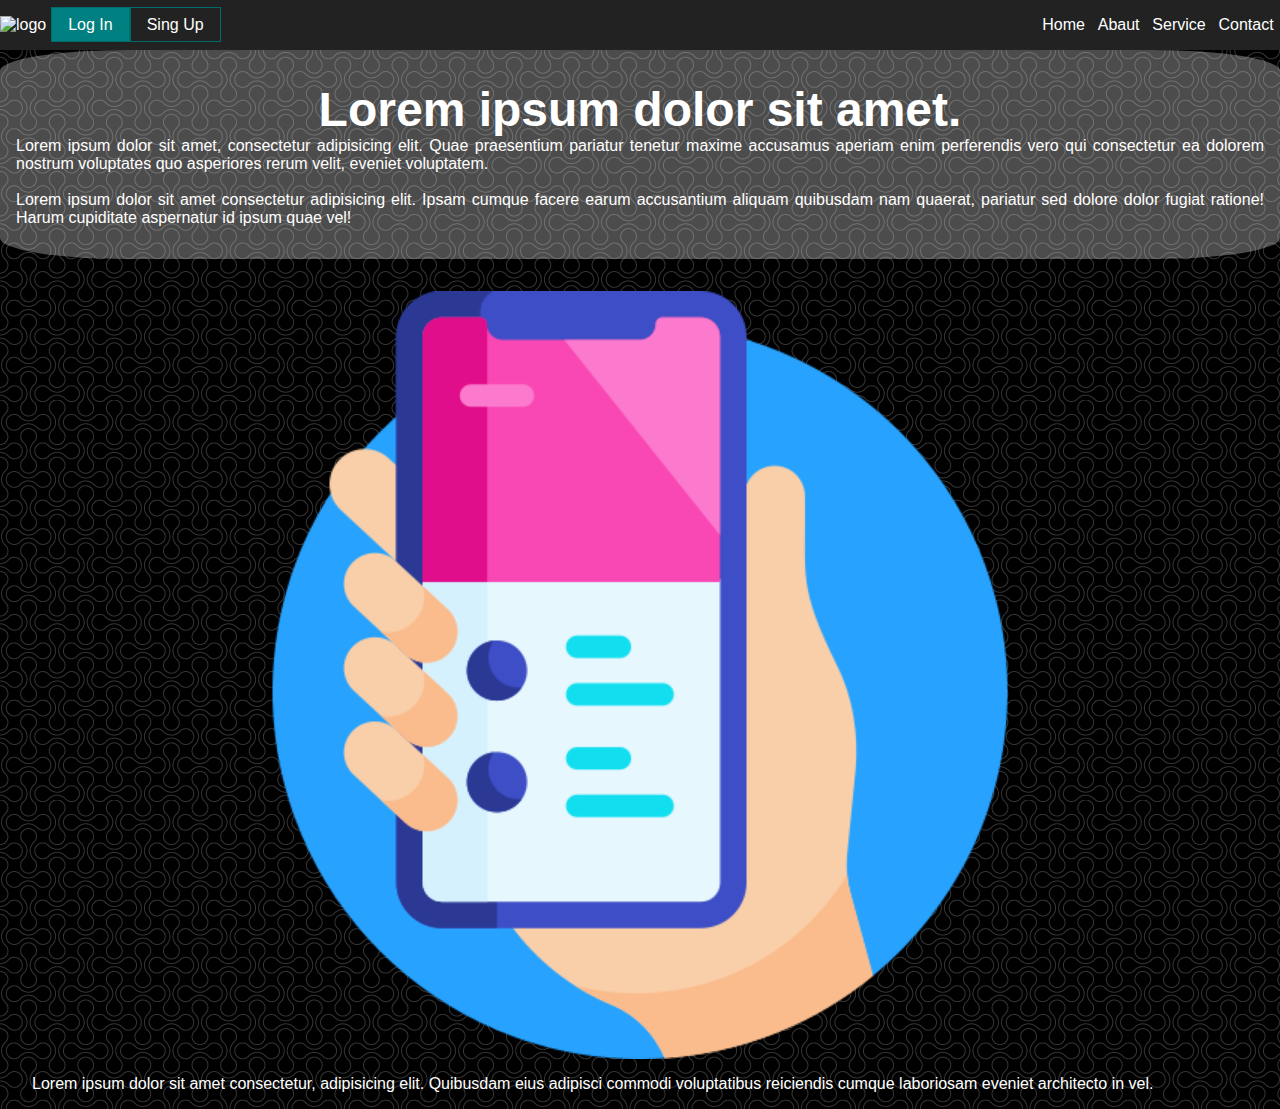
==== index.html @ c364d267 "rename HTML index" ====
<!DOCTYPE html>
<html lang="es">

<head>
    <meta charset="UTF-8">
    <meta http-equiv="X-UA-Compatible" content="IE=edge">
    <meta name="viewport" content="width=device-width, initial-scale=1.0">
    <title>Product Landing</title>
    <link rel="stylesheet" href="style.css">
</head>

<body>
    <header id="header">

        <nav id="nav-bar">
            <ul class="menu">
                <img src="https://i.imgur.com/KqmSo4q.jpg" alt="logo" id="header-img" class="logo">
                <li class="nav-link"><a href="#">Home</a></li>
                <li class="nav-link"><a href="#">Abaut</a></li>
                <li class="nav-link"><a href="#">Service</a></li>
              
                <li class="nav-link"><a href="#">Contact</a></li>
                <li class="item button"><a href="#">Log In</a></li>
                <li class="item button secondary"><a href="#">Sing Up</a></li>
                <li class="toggle"><a href="#"><i class="fas fa bars"></i></a></li>
            </ul>
        </nav>
    </header>
    <div id="container">
        <div id="home">
            <h1>Lorem ipsum dolor sit amet.</h1>
            <p>Lorem ipsum dolor sit amet, consectetur adipisicing elit. Quae praesentium pariatur tenetur maxime accusamus aperiam enim perferendis vero qui consectetur ea dolorem nostrum voluptates quo asperiores rerum velit, eveniet voluptatem.</p><br>

            <p>Lorem ipsum dolor sit amet consectetur adipisicing elit. Ipsam cumque facere earum accusantium aliquam quibusdam nam quaerat, pariatur sed dolore dolor fugiat ratione! Harum cupiditate aspernatur id ipsum quae vel!</p>
        </div>
        <div id="about">
            <img src="imagenes/015-smartphone.png" alt="smarphone"> <br>
            <p>Lorem ipsum dolor sit amet consectetur, adipisicing elit. Quibusdam eius adipisci commodi voluptatibus reiciendis cumque laboriosam eveniet architecto in vel.</p>
        </div>
        <!--
        <form action="https://www.freecodecamp.com/email-submit" id="form">
            <input type="email" name="email" id="email" placeholder="Coloca tu email" required>
            <input type="submit" value="submit" id="submit">
        </form>

        <video src="#" id="video"></video>
-->
    </div>

    <script src="https://cdn.freecodecamp.org/testable-projects-fcc/v1/bundle.js"></script>
</body>

</html>
---- style.css ----
* {
    box-sizing: border-box;
    margin: 0;
    padding: 0;
}

body {
    position: static;
    width: 100vw;
    text-align: justify;
    font-size: 1em;
    color: white;
    font-family: sans-serif;
    background: white;
    background-image: url("imagenes/double-bubble-dark.png");
}

nav {
    background: #222;
}

ul {
    list-style-type: none;
}

a {
    color: white;
    text-decoration: none;
}

a:hover {
    text-decoration: underline;
}

menu li {
    font-size: 1em;
    padding: .9em .3em;
    white-space: nowrap;
}

#header-img {
    width: 11vw;

}

#container{
 display: grid;
 grid-template-columns: repeat(12,1fr);
}

#home{
    background: rgba(255, 251, 251, 0.3);
    padding: 2em 1em;
    grid-column: 1/13;
    border-radius: 10%;
}
#home>h1{
    text-align: center;
    font-size: 3em;
}

#about{
    display: grid;
    grid-column: 1/13;    
    grid-template-columns: repeat(5, 1fr) ;
}
#about>img{
    padding-top: 2em;
    width: 100%;
    grid-column: 2/5;
    }
#about>p{
    grid-column: 1/6;
    padding: 1em 2em;
}

/*Menu para celulares*/

.menu {
    display: flex;
    flex-wrap: wrap;
    justify-content: flex-start;
    align-items: center;
}


.item.button {
    padding: 0em 1em;
    order: 1;
}

.nav-link {
    width: 100%;
    text-align: center;
    order: 2;
    display: none;
}



/*Tabletas*/
@media all and (min-width:600px) {
    .menu {
        justify-content: center;
    }

    .logo {
        flex: 1;
    }

    .toggle {
        flex: 1;
        text-align: right;
    }

    .item.button {
        width: auto;
        order: 0;
        display: block;
    }

    .button.secondary {
        border: 0;
    }

    .button a {
        padding: .5em 1em;
        background: teal;
        border: 1px #006d6d solid;
    }

    .button.secondary a {
        background: transparent;
    }

    .button a:hover {
        text-decoration: none;
    }

    .button:not(.secondary) a:hover {
        background: #006d6d;
        border-color: #005959;
    }

    .button.secondary a:hover {
        color: #ddd;
    }

    .menu li {
        padding: 1em .4em;
    }

    .nav-link {
        display: block;
        width: auto;
        order: 1;
    }

    .menu li.button {
        padding: 0;
    }

    #header-img {
        max-width: 3.2em;
    }
}
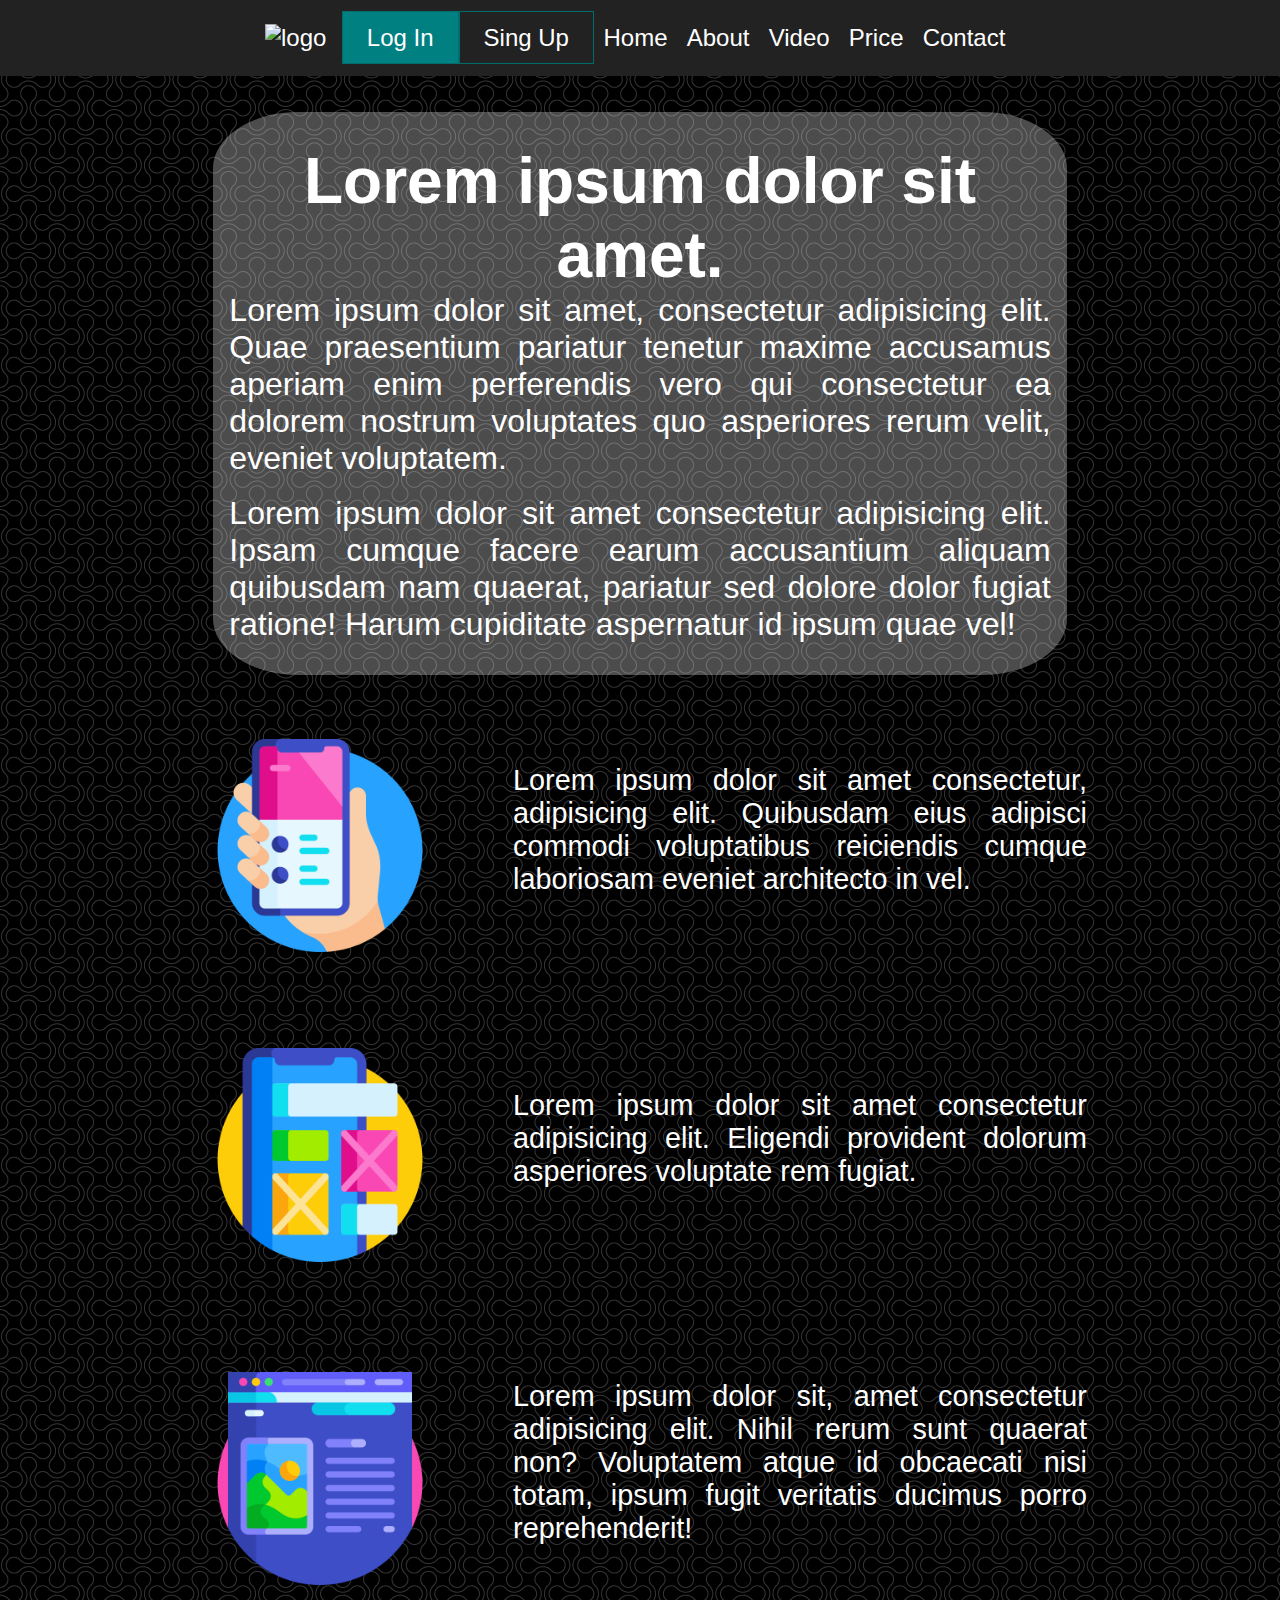
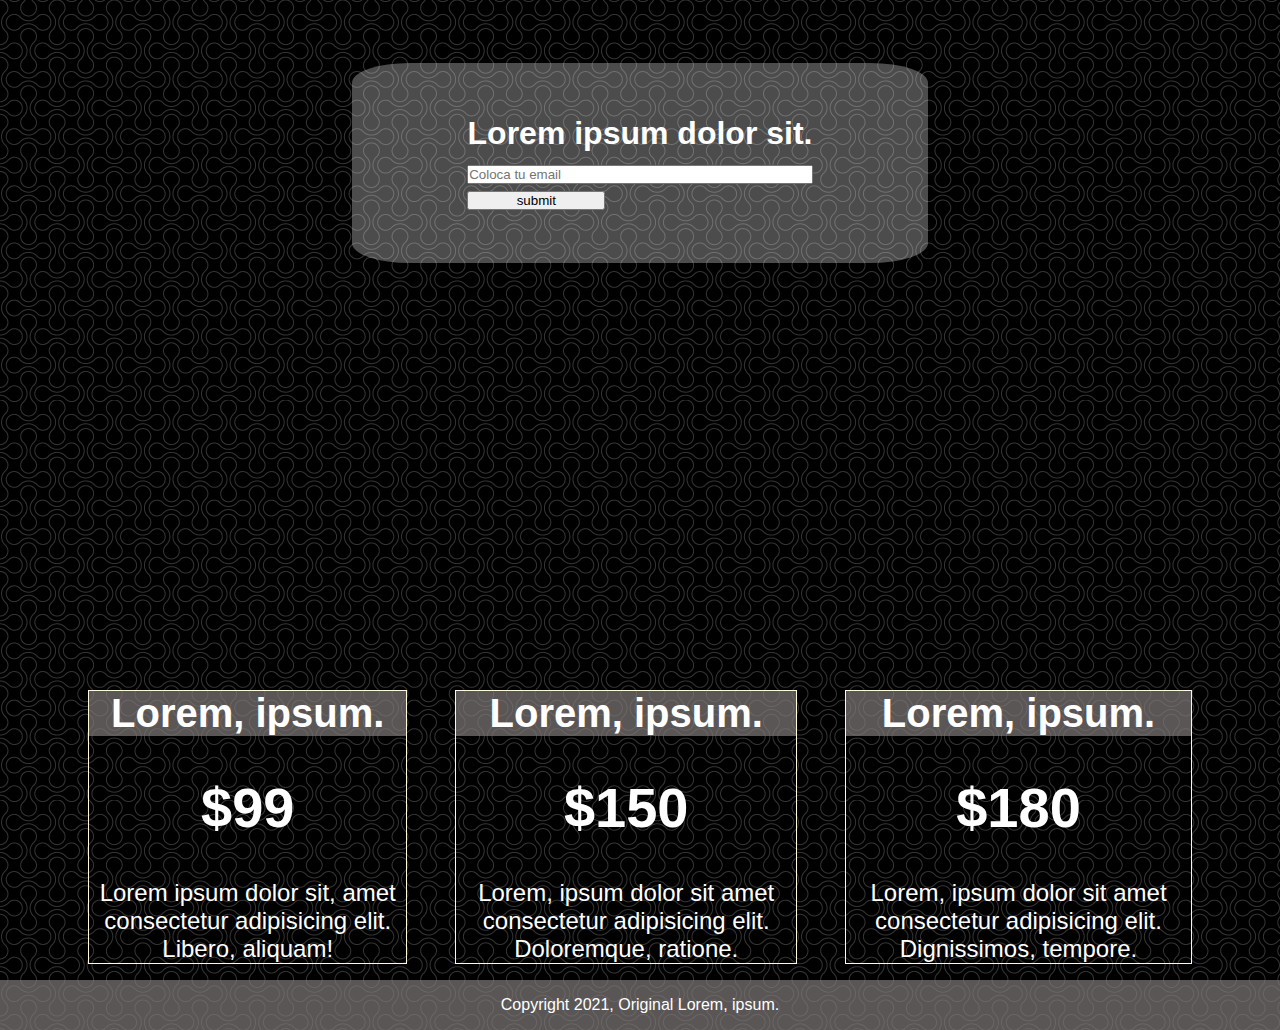
==== commit 9707771e: "final v1.1 have 1 error" ====
--- a/index.html
+++ b/index.html
@@ -15,36 +15,76 @@
         <nav id="nav-bar">
             <ul class="menu">
                 <img src="https://i.imgur.com/KqmSo4q.jpg" alt="logo" id="header-img" class="logo">
-                <li class="nav-link"><a href="#">Home</a></li>
-                <li class="nav-link"><a href="#">Abaut</a></li>
-                <li class="nav-link"><a href="#">Service</a></li>
-              
-                <li class="nav-link"><a href="#">Contact</a></li>
+                <li class="nav-link"><a href="#home">Home</a></li>
+                <li class="nav-link"><a href="#about">About</a></li>
+                <li class="nav-link"><a href="#video">Video</a></li>
+                <li class="nav-link"><a href="#price">Price</a></li>
+                <li class="nav-link"><a href="#contact">Contact</a></li>
                 <li class="item button"><a href="#">Log In</a></li>
                 <li class="item button secondary"><a href="#">Sing Up</a></li>
-                <li class="toggle"><a href="#"><i class="fas fa bars"></i></a></li>
+               
             </ul>
         </nav>
     </header>
     <div id="container">
         <div id="home">
             <h1>Lorem ipsum dolor sit amet.</h1>
-            <p>Lorem ipsum dolor sit amet, consectetur adipisicing elit. Quae praesentium pariatur tenetur maxime accusamus aperiam enim perferendis vero qui consectetur ea dolorem nostrum voluptates quo asperiores rerum velit, eveniet voluptatem.</p><br>
+            <p>Lorem ipsum dolor sit amet, consectetur adipisicing elit. Quae praesentium pariatur tenetur maxime
+                accusamus aperiam enim perferendis vero qui consectetur ea dolorem nostrum voluptates quo asperiores
+                rerum velit, eveniet voluptatem.</p><br>
 
-            <p>Lorem ipsum dolor sit amet consectetur adipisicing elit. Ipsam cumque facere earum accusantium aliquam quibusdam nam quaerat, pariatur sed dolore dolor fugiat ratione! Harum cupiditate aspernatur id ipsum quae vel!</p>
+            <p>Lorem ipsum dolor sit amet consectetur adipisicing elit. Ipsam cumque facere earum accusantium aliquam
+                quibusdam nam quaerat, pariatur sed dolore dolor fugiat ratione! Harum cupiditate aspernatur id ipsum
+                quae vel!</p>
         </div>
         <div id="about">
-            <img src="imagenes/015-smartphone.png" alt="smarphone"> <br>
-            <p>Lorem ipsum dolor sit amet consectetur, adipisicing elit. Quibusdam eius adipisci commodi voluptatibus reiciendis cumque laboriosam eveniet architecto in vel.</p>
+            <img src="imagenes/015-smartphone.png" alt="smarphone">
+            <p>Lorem ipsum dolor sit amet consectetur, adipisicing elit. Quibusdam eius adipisci commodi voluptatibus
+                reiciendis cumque laboriosam eveniet architecto in vel.</p>
+            <img src="imagenes/029-smartphone.png" alt="smarphone2">
+            <p>Lorem ipsum dolor sit amet consectetur adipisicing elit. Eligendi provident dolorum asperiores voluptate
+                rem fugiat.</p>
+            <img src="imagenes/040-home page.png" alt="deskpot">
+            <p>Lorem ipsum dolor sit, amet consectetur adipisicing elit. Nihil rerum sunt quaerat non? Voluptatem atque
+                id obcaecati nisi totam, ipsum fugit veritatis ducimus porro reprehenderit!</p>
         </div>
-        <!--
-        <form action="https://www.freecodecamp.com/email-submit" id="form">
-            <input type="email" name="email" id="email" placeholder="Coloca tu email" required>
-            <input type="submit" value="submit" id="submit">
-        </form>
-
-        <video src="#" id="video"></video>
--->
+        <div class="form" id="contact">
+            <h1>
+                Lorem ipsum dolor sit.
+            </h1>
+            <form action="https://www.freecodecamp.com/email-submit" id="form">
+                <input type="email" name="email" id="email" placeholder="Coloca tu email" required>
+                <input type="submit" value="submit" id="submit">
+            </form>
+        </div>
+        <div class="video">
+            <video id="video" src=""></video>
+            <iframe width="560" height="315" src="https://www.youtube.com/embed/xcJtL7QggTI" frameborder="0"
+                allow="accelerometer; autoplay; clipboard-write; encrypted-media; gyroscope; picture-in-picture"
+                allowfullscreen></iframe>
+        </div>
+        <div id="price">
+            <div class="price-1">
+                <h1>Lorem, ipsum.</h1>
+                <p class="price">$99</p>
+                <p> Lorem ipsum dolor sit, amet consectetur adipisicing elit. Libero, aliquam!</p>
+            </div>
+            <div class="price-2">
+                <h1>Lorem, ipsum.</h1>
+                <p class="price">$150</p>
+                <p>Lorem, ipsum dolor sit amet consectetur adipisicing elit. Doloremque, ratione.</p>
+            </div>
+            <div class="price-3">
+                <h1>Lorem, ipsum.</h1>
+                <p class="price">$180</p>
+                <p>Lorem, ipsum dolor sit amet consectetur adipisicing elit. Dignissimos, tempore.</p>
+            </div>
+        </div>
+        <div id="footer">
+            <footer>
+                <p>Copyright 2021, Original Lorem, ipsum.</p>
+            </footer>
+        </div>
     </div>
 
     <script src="https://cdn.freecodecamp.org/testable-projects-fcc/v1/bundle.js"></script>
--- a/style.css
+++ b/style.css
@@ -39,13 +39,20 @@
 }
 
 #header-img {
-    width: 11vw;
-
-}
-
+    width: 20vw;
+
+}
+#header{
+    position: fixed;
+    width: 100%;
+    z-index: 10;
+    font-size: 1.5em;
+}
 #container{
  display: grid;
  grid-template-columns: repeat(12,1fr);
+ padding-top: 7em;
+ width: 100vw;
 }
 
 #home{
@@ -53,28 +60,101 @@
     padding: 2em 1em;
     grid-column: 1/13;
     border-radius: 10%;
+    
 }
 #home>h1{
     text-align: center;
-    font-size: 3em;
+    font-size: 4em;
+}
+#home>p{
+    font-size: 2em;
 }
 
 #about{
     display: grid;
     grid-column: 1/13;    
     grid-template-columns: repeat(5, 1fr) ;
+    justify-items: center;
 }
 #about>img{
     padding-top: 2em;
-    width: 100%;
+    width: 70%;
     grid-column: 2/5;
     }
 #about>p{
     grid-column: 1/6;
-    padding: 1em 2em;
-}
-
-/*Menu para celulares*/
+    padding: 1em 3em;
+    font-size: 1.8em;
+}
+
+.form{
+    display: grid;
+    grid-column: 1/13;
+    grid-template-columns: repeat(5,1fr);
+ 
+    background: rgba(255, 253, 253, 0.3);
+    border-radius: 10%;
+    margin: 2em 2em;
+}
+form{
+    grid-column: 2/5;    
+}
+.form>h1{
+    grid-column: 2/5;
+    text-align: center;
+    padding-top: 1.6em;
+}
+#email{
+    width: 100%;
+    margin-top: 1em;
+}
+#submit{
+    margin-top: .5em;
+    width: 40%;
+    margin-bottom: 4em;
+}
+
+#video{
+    width: 0;
+}
+.video{
+    display: grid;
+    grid-template-columns: repeat(12, 1fr);
+    grid-column: 1/13;
+}
+ iframe{
+     margin-top: 2em;
+     margin-bottom: 2em;
+     width: 100%;
+     grid-column: 2/12;
+ }
+
+ #price{
+     grid-column: 1/13;
+     grid-template-columns: repeat(8, 1fr);
+     display: grid;
+ }
+ #price>div{
+     grid-column: 2/8;
+     border: cornsilk 1px solid;
+     margin: 1em 0em;
+     text-align: center;
+ }
+ 
+ #price>div>.price{
+     font-size: 3.5em;
+    text-align: center;
+    padding: .7em 0em;
+    font-weight: bold;
+    }
+
+#price>div>h1{
+    font-size: 2.5em;
+    background-color: rgba(128, 123, 123, 0.7);
+}
+#price>div>p{
+    font-size: 1.5em;
+}
 
 .menu {
     display: flex;
@@ -96,10 +176,20 @@
     display: none;
 }
 
-
-
-/*Tabletas*/
-@media all and (min-width:600px) {
+#footer{
+    background-color: rgba(128, 123, 123, 0.7);
+    grid-column: 1/13;
+    text-align: center;
+    padding: 1em 1em;
+    text-align: 2em;
+}
+
+
+
+/* Tablets (portrait) -------------------- */
+@media only screen 
+and (min-device-width : 768px) 
+{
     .menu {
         justify-content: center;
     }
@@ -163,4 +253,45 @@
     #header-img {
         max-width: 3.2em;
     }
+
+    #home{
+        grid-column: 3/11;
+    }
+
+    #about{
+        grid-template-columns: repeat(12, 1fr);
+    }
+    #about>img{
+        margin: 2em 2em;
+        width: 100%;
+        grid-column: 3/5;
+        align-self: center;
+        }
+    #about>p{
+        align-self: center;
+        grid-column: 5/12;
+        padding: 3em 3em;
+        font-size: 1.8em;
+    }
+
+    .form{
+       grid-column: 4/10;
+
+    }
+    
+    iframe{
+        grid-column: 5/9;
+        width: 100%;
+    }
+
+    #price{
+        display: flex;
+       padding: 0em 4em;
+    }
+    #price>div{
+        margin: 1em 1.5em;
+        
+        align-content: center;
+
+    }
 }